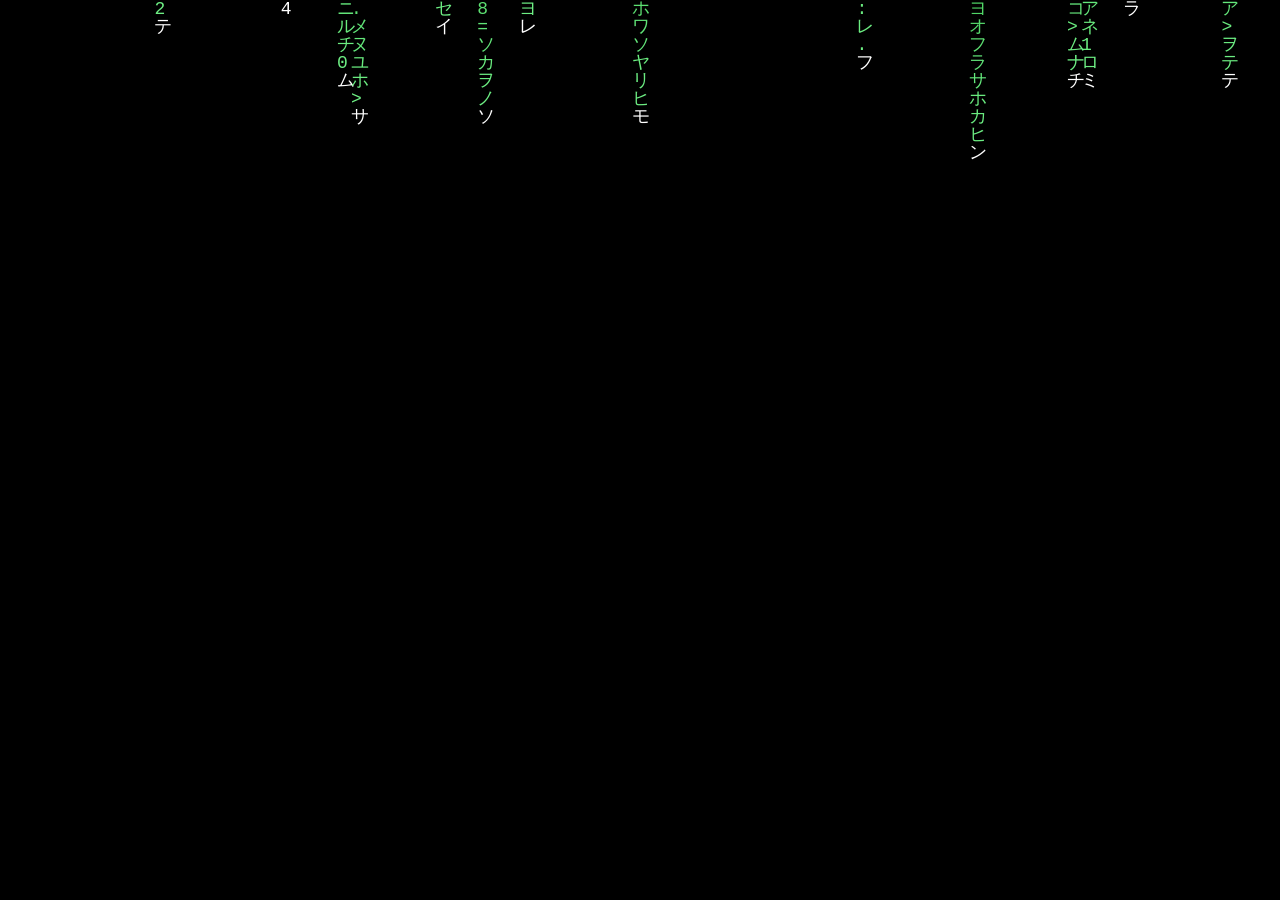
==== matrix.html @ 2ec28696 "initial upload of matrix.html" ====
<!DOCTYPE html>
<html lang="en">
<head>
<meta charset="utf-8">
<meta name="viewport" content="width=device-width, initial-scale=1, viewport-fit=cover">
<title>Matrix Rain</title>
<style>
  html, body {
    margin: 0;
    width: 100%;
    height: 100%;
    overflow: hidden;
    background: #000;
  }
  body {
    display: flex;
    align-items: center;
    justify-content: center;
  }
  canvas {
    display: block;
    width: 100vw;
    height: 100vh;
    background: #000;
    touch-action: none;
  }
</style>
</head>
<body>
<canvas id="screen"></canvas>

<script>
"use strict";

const canvas = document.getElementById("screen");
const ctx = canvas.getContext("2d");

// Half-width katakana + digits + a handful of symbols, in the spirit of the film.
const glyphSource =
  "アイウエオカキクケコサシスセソタチツテトナニヌネノハヒフヘホマミムメモヤユヨラリルレロワヲン" +
  "0123456789" +
  ":・.\"=*+-<>¦";

const fontSize = window.innerWidth < 600 ? 16 : 18;
const COL_SPACING = fontSize * 0.78;   // tighter than fontSize -> denser field
const TRAIL_CHAR_COUNT = 28;           // fixed visible characters per stream (25-30)
const CYCLE_RATE = 0.55;               // avg glyph re-rolls per second per lit cell

let cols, rows;
let glyphGrid = [];       // glyphGrid[col][row] -> character occupying that FIXED cell
let headRow = [];         // current (integer) head row per column - the grid position doesn't move, only which row is "lit" advances
let rowAccum = [];        // fractional accumulator driving stepped row advance
let baseRowsPerSec = [];  // baseline stepping speed per column, in rows/sec

// Ripples: expanding rings that travel outward from a tap point, radially,
// same shape as the wave disturbance in MV.html.
const ripples = [];
const RING_SPEED = 480;      // px/sec the ring expands
const RING_WIDTH = 75;       // thickness of the glowing ring band
const RIPPLE_LIFE = 2.4;     // seconds before a ripple is discarded
const RING_DECAY = 0.75;     // slower decay = ripple stays visible longer

function randomGlyph() {
  return glyphSource[(Math.random() * glyphSource.length) | 0];
}

function addRipple(x, y0) {
  ripples.push({ x, y: y0, born: performance.now() });
  if (ripples.length > 6) ripples.shift();
}

function ringInfluence(x, y, now) {
  let total = 0;
  for (const r of ripples) {
    const age = (now - r.born) / 1000;
    if (age < 0 || age > RIPPLE_LIFE) continue;

    const radius = age * RING_SPEED;
    const dist = Math.hypot(x - r.x, y - r.y);
    const ring = Math.exp(-Math.pow((dist - radius) / RING_WIDTH, 2));
    const fade = Math.exp(-age * RING_DECAY);

    total += ring * fade;
  }
  return total;
}

function newBaseSpeed() {
  // Same feel as before (px/sec), converted to rows/sec for the fixed grid.
  const pxPerSec = (90 + Math.random() * 160) * 0.75;
  return pxPerSec / fontSize;
}

function resize() {
  const dpr = Math.min(window.devicePixelRatio || 1, 2);
  canvas.width = innerWidth * dpr;
  canvas.height = innerHeight * dpr;
  canvas.style.width = innerWidth + "px";
  canvas.style.height = innerHeight + "px";

  ctx.setTransform(dpr, 0, 0, dpr, 0, 0);
  ctx.textBaseline = "top";
  ctx.font = `${fontSize}px "Courier New", monospace`;

  cols = Math.ceil(innerWidth / COL_SPACING) + 2;
  rows = Math.ceil(innerHeight / fontSize) + 2;

  glyphGrid = new Array(cols).fill(0).map(() =>
    new Array(rows).fill(0).map(() => randomGlyph())
  );
  headRow = new Array(cols).fill(0).map(() => -Math.random() * rows * 0.6);
  rowAccum = new Array(cols).fill(0);
  baseRowsPerSec = new Array(cols).fill(0).map(() => newBaseSpeed());

  ctx.fillStyle = "#000";
  ctx.fillRect(0, 0, innerWidth, innerHeight);
}

// ---- Pointer handling ----
// Tap => radial disruption. Long-press => fullscreen. No swipe/direction change.

let pressStartX = 0;
let pressStartY = 0;
let pressActive = false;
let pressMoved = false;
let longPressTimer = null;
let longPressTriggered = false;

canvas.addEventListener("pointerdown", (event) => {
  event.preventDefault();
  pressActive = true;
  pressMoved = false;
  longPressTriggered = false;
  pressStartX = event.clientX;
  pressStartY = event.clientY;

  canvas.setPointerCapture(event.pointerId);

  longPressTimer = setTimeout(async () => {
    if (!pressActive || pressMoved) return;

    longPressTriggered = true;

    if (!document.fullscreenElement) {
      try {
        await document.documentElement.requestFullscreen();
      } catch (err) {
        console.log("Fullscreen unavailable:", err);
      }
    }
  }, 700);
});

canvas.addEventListener("pointermove", (event) => {
  if (!pressActive) return;
  const dx = event.clientX - pressStartX;
  const dy = event.clientY - pressStartY;
  if (Math.hypot(dx, dy) > 20) {
    pressMoved = true;
  }
});

canvas.addEventListener("pointerup", (event) => {
  clearTimeout(longPressTimer);
  longPressTimer = null;

  if (pressActive && !pressMoved && !longPressTriggered) {
    addRipple(event.clientX, event.clientY);
  }

  pressActive = false;
});

canvas.addEventListener("pointercancel", () => {
  clearTimeout(longPressTimer);
  longPressTimer = null;
  longPressTriggered = false;
  pressActive = false;
});

// ---- Render loop ----

let lastTime = performance.now();

function draw(now) {
  const dt = Math.min((now - lastTime) / 1000, 0.05);
  lastTime = now;

  while (ripples.length && (now - ripples[0].born) / 1000 > RIPPLE_LIFE) {
    ripples.shift();
  }

  ctx.fillStyle = "#000";
  ctx.fillRect(0, 0, innerWidth, innerHeight);

  ctx.font = `${fontSize}px "Courier New", monospace`;

  for (let i = 0; i < cols; i++) {
    const x = i * COL_SPACING;
    const headY = headRow[i] * fontSize;

    // Ripple briefly speeds up which row is "lit" as it passes this column.
    const headInfluence = ripples.length ? ringInfluence(x, headY, now) : 0;
    const effectiveRowsPerSec = baseRowsPerSec[i] * (1 + headInfluence * 4.5);

    rowAccum[i] += effectiveRowsPerSec * dt;
    while (rowAccum[i] >= 1) {
      headRow[i] += 1;
      rowAccum[i] -= 1;
      // Grid position doesn't move - only WHICH row counts as "head" changes,
      // like the next bulb lighting up on a marquee sign.
    }

    if (headRow[i] - TRAIL_CHAR_COUNT > rows) {
      headRow[i] = -Math.random() * rows * 0.6;
      baseRowsPerSec[i] = newBaseSpeed();
    }

    const colGlyphs = glyphGrid[i];
    const headRowInt = Math.floor(headRow[i]);

    for (let k = 0; k < TRAIL_CHAR_COUNT; k++) {
      const rowIdx = headRowInt - k;
      if (rowIdx < 0 || rowIdx >= rows) continue;

      const charY = rowIdx * fontSize;

      // Slow, occasional re-roll of this cell's glyph while it's lit.
      if (Math.random() < dt * CYCLE_RATE) {
        colGlyphs[rowIdx] = randomGlyph();
      }

      const progress = k / TRAIL_CHAR_COUNT; // 0 at head, 1 at tail
      const fadeAlpha = Math.max(0, 1 - Math.pow(progress, 1.8));

      const influence = k === 0 ? headInfluence
        : (ripples.length ? ringInfluence(x, charY, now) : 0);

      if (k === 0) {
        // Only the leading (currently lit) character is pure white.
        ctx.fillStyle = "#ffffff";
      } else {
        const light = 30 + fadeAlpha * 42 + influence * 55;
        const hue = 130 + influence * 40;
        const alpha = Math.min(1, Math.max(fadeAlpha * 0.95, influence * 1.1));
        ctx.fillStyle = `hsla(${hue}, 95%, ${Math.min(light, 92)}%, ${alpha})`;
      }

      ctx.fillText(colGlyphs[rowIdx], x, charY);
    }
  }

  requestAnimationFrame(draw);
}

window.addEventListener("resize", resize);
resize();
requestAnimationFrame(draw);
</script>
</body>
</html>
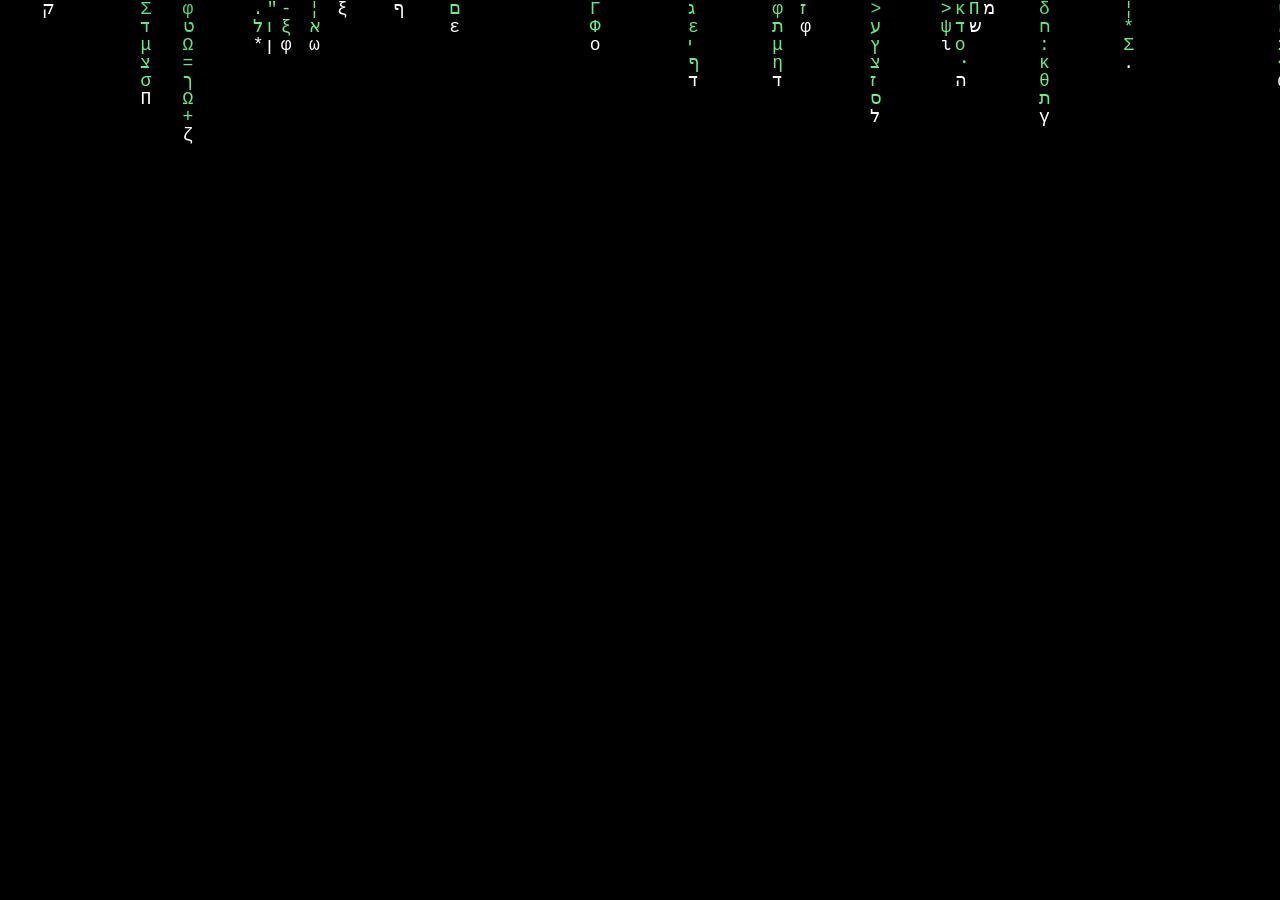
==== commit 4a166210: "add Greek and Hebrew, suppress katakana" ====
--- a/matrix.html
+++ b/matrix.html
@@ -36,9 +36,11 @@
 const ctx = canvas.getContext("2d");
 
 // Half-width katakana + digits + a handful of symbols, in the spirit of the film.
-const glyphSource =
-  "アイウエオカキクケコサシスセソタチツテトナニヌネノハヒフヘホマミムメモヤユヨラリルレロワヲン" +
-  "0123456789" +
+// "アイウエオカキクケコサシスセソタチツテトナニヌネノハヒフヘホマミムメモヤユヨラリルレロワヲン" +
+//  "0123456789" +
+  const glyphSource =
+  "αβΓγΔδεζηθικΛλμνΞξοΠπρΣσςτυΦφχΨψΩω" +
+  "אבגדהוזחטיכךלמנסעפצקרשתםןףץ" +
   ":・.\"=*+-<>¦";
 
 const fontSize = window.innerWidth < 600 ? 16 : 18;
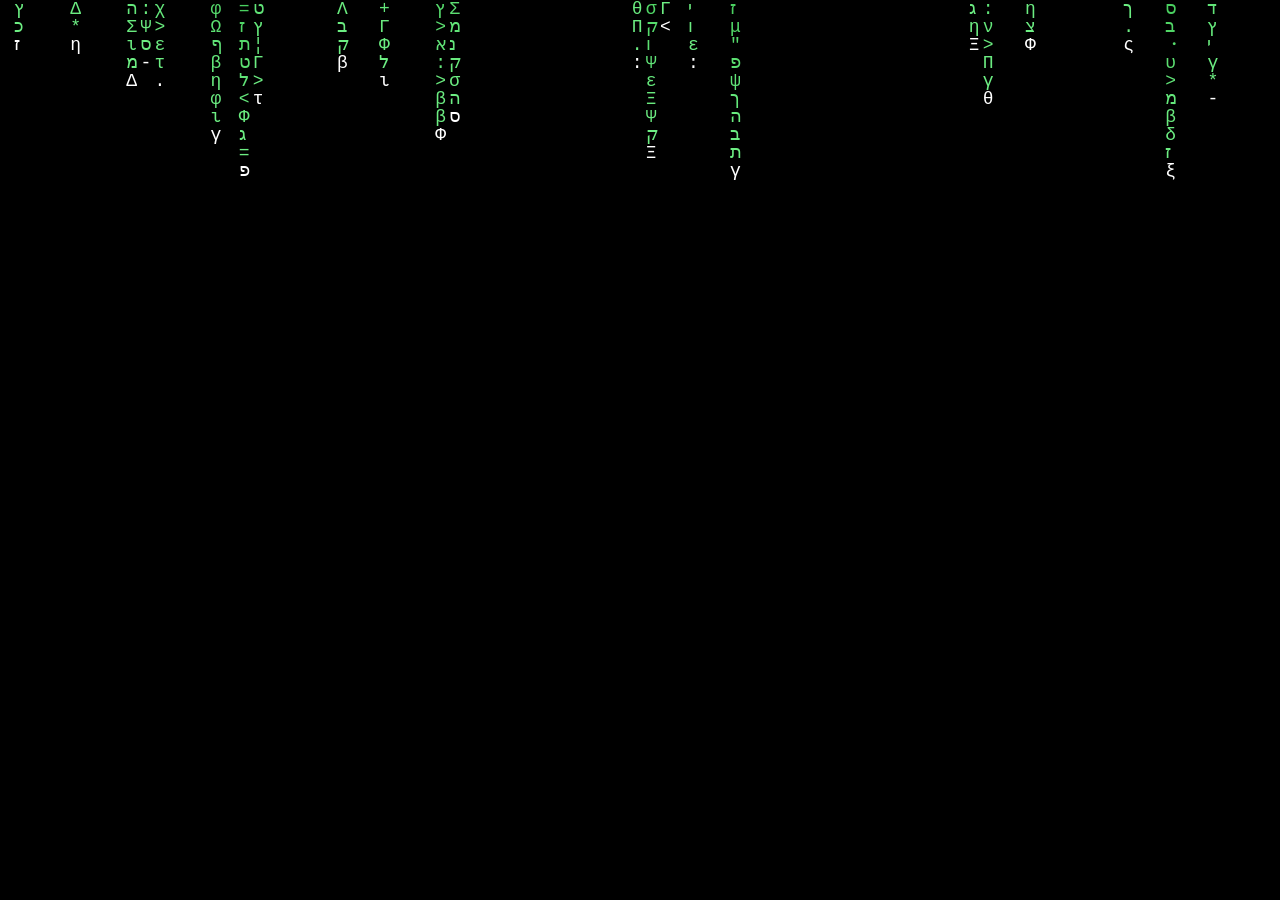
==== commit 6945c0a4: "troubleshooting loading issues" ====
--- a/matrix.html
+++ b/matrix.html
@@ -4,6 +4,7 @@
 <meta charset="utf-8">
 <meta name="viewport" content="width=device-width, initial-scale=1, viewport-fit=cover">
 <title>Matrix Rain</title>
+<link rel="icon" href="app-icons/app-icon-192.png" type="image/png">
 <style>
   html, body {
     margin: 0;
